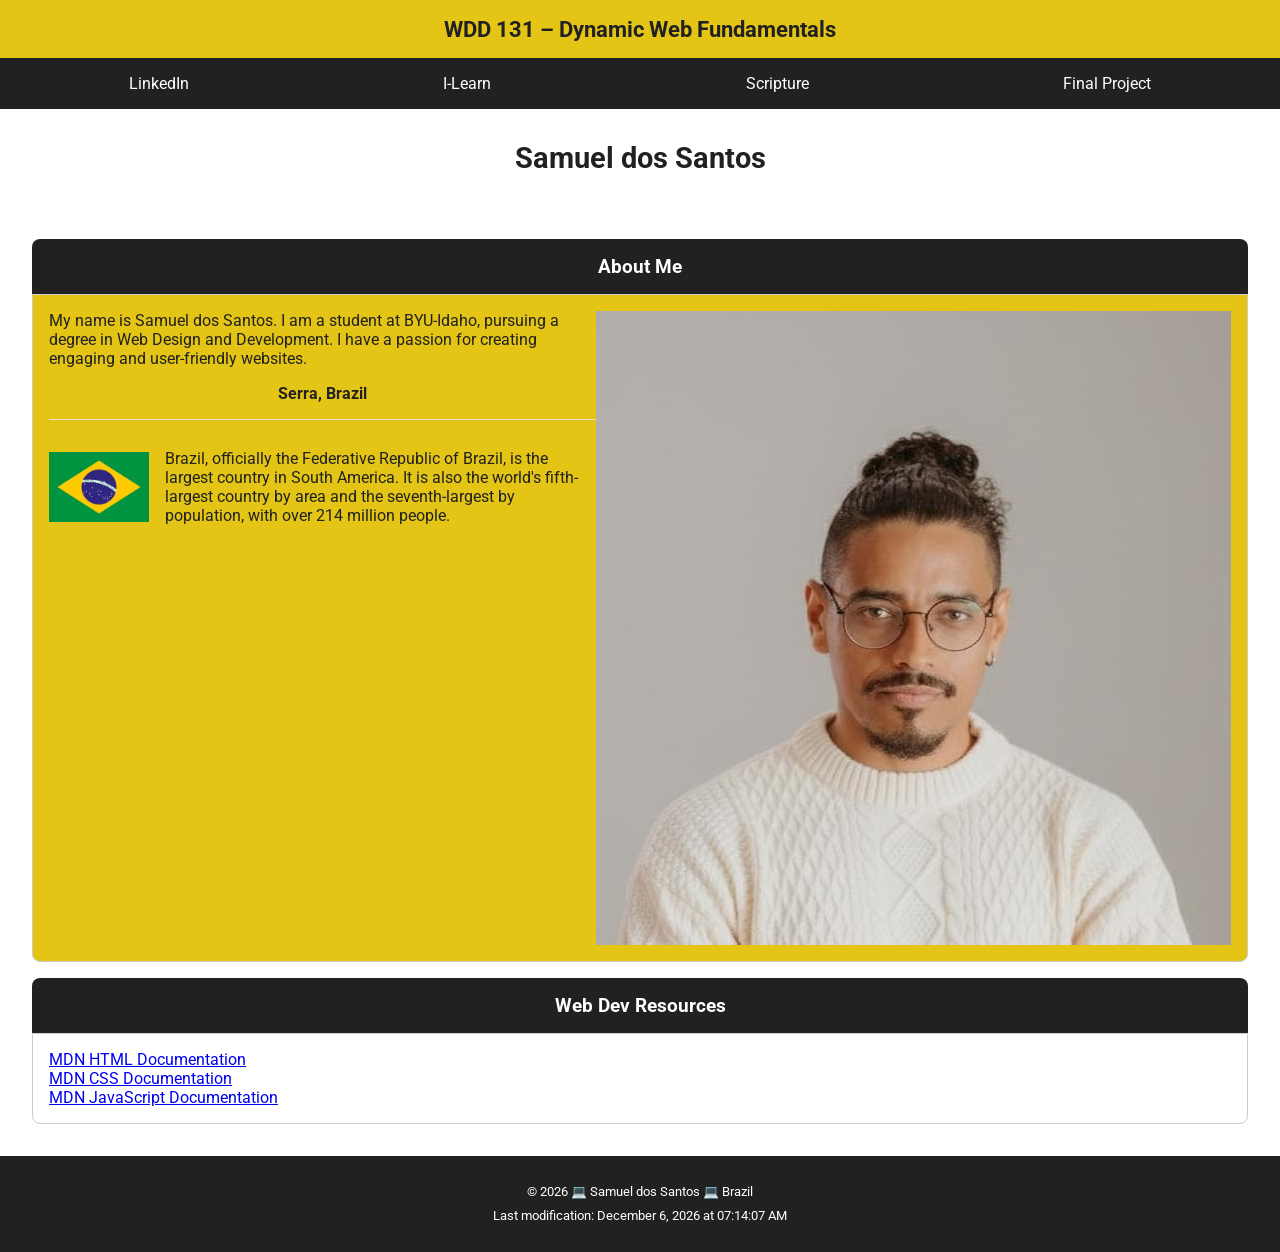
==== index.html @ 957829a3 "refactor: move home page to repository root" ====
<!DOCTYPE html>
<html lang="en">
<head>
    <meta charset="UTF-8">
    <meta name="viewport" content="width=device-width, initial-scale=1.0">
    <meta name="description" content="WDD 131 – Dynamic Web Fundamentals - Samuel dos Santos – This is a course project for BYU-Idaho's Web Design and Development program.">
    <meta name="author" content="Samuel dos Santos">

    <link rel="preconnect" href="https://fonts.googleapis.com">
    <link rel="preconnect" href="https://fonts.gstatic.com" crossorigin>
    <link href="https://fonts.googleapis.com/css2?family=Roboto:ital,wght@0,100..900;1,100..900&display=swap" rel="stylesheet">

    <title>WDD 131 – Dynamic Web Fundamentals - Samuel dos Santos</title>

    <link rel="stylesheet" href="styles/base.css">
    <script src="scripts/getdates.js" defer></script>
</head>
<body>
    <header>
        <span id="course-title">WDD 131 – Dynamic Web Fundamentals</span>

        <nav>
            <ul>
                <li><a target="_blank" rel="noopener noreferrer" href="https://www.linkedin.com/in/samucasantos/">LinkedIn</a></li>
                <li><a target="_blank" rel="noopener noreferrer" href="https://byupw.instructure.com/">I-Learn</a></li>
                <li><a target="_blank" rel="noopener noreferrer" href="https://www.churchofjesuschrist.org/study/scriptures/nt/rev/15?lang=por&id=p3#p3">Scripture</a></li>
                <li><a target="_blank" rel="noopener noreferrer" href="#">Final Project</a></li>
            </ul>
        </nav>
    </header>

    <main>
        <h1>Samuel dos Santos</h1>
        
        <div class="grid-container">
            <section class="card">
                <header>
                    <h2>About Me</h2>
                </header>
                
                <div class="about-me-container">
                    <div class="about-me">
                        <p>My name is Samuel dos Santos. I am a student at BYU-Idaho, pursuing a degree in Web Design and Development. 
                        I have a passion for creating engaging and user-friendly websites.</p>

                        <div class="flag-container">
                            <p>Serra, Brazil</p>

                            <div>
                                <img src="images/brazil-flag.jpg" alt="Official flag of Brazil">

                                <p>
                                    Brazil, officially the Federative Republic of Brazil, is the largest country in South America.
                                    It is also the world's fifth-largest country by area and the seventh-largest by population, with over 214 million people.
                                </p>
                            </div>
                        </div>
                    </div>

                    <img src="images/samuel-dos-santos.jpg" alt="Samuel dos Santos">
                </div>
            </section>
            <section class="card">
                <header>
                    <h2>Web Dev Resources</h2>
                </header>

                <div>
                    <ul>
                        <li><a target="_blank" rel="noopener noreferrer" href="https://developer.mozilla.org/en-US/docs/Web/HTML">MDN HTML Documentation</a></li>
                        <li><a target="_blank" rel="noopener noreferrer" href="https://developer.mozilla.org/en-US/docs/Web/CSS">MDN CSS Documentation</a></li>
                        <li><a target="_blank" rel="noopener noreferrer" href="https://developer.mozilla.org/en-US/docs/Web/JavaScript">MDN JavaScript Documentation</a></li>
                    </ul>
                </div>
            </section>
        </div>
    </main>

    <footer>
        <p>&copy; <span id="currentyear"></span> &#x1F4BB; Samuel dos Santos &#x1F4BB; Brazil</p>
        <p>Last modification: <span id="lastmodified"></span></p>
    </footer>
</body>
</html>
---- styles/base.css ----
:root {
    --primary-color: #e4c516;
    --secondary-color: #212121;
    --font-family: "Roboto", sans-serif;
}

* {
    box-sizing: border-box;
    padding: 0;
    margin: 0;
}

body > * {
    font-family: var(--font-family);
}

ul {
    list-style: none;
}

body {
    display: grid;
    grid-template-rows: auto auto 1fr auto;
}

#course-title {
    display: block;
    text-align: center;
    font-size: 1.4rem;
    padding: 1rem;
    background-color: var(--primary-color);
    color: var(--secondary-color);
    font-weight: bold;
}

header > nav {
    padding: 1rem;
    background-color: var(--secondary-color);
}

header > nav > ul {
    display: flex;
    justify-content: space-around;
    gap: 1.8rem;
}

header > nav > ul > li > a {
    text-decoration: none;
    color: #fff;
    transition: color 0.3s ease-in-out;
}

header > nav > ul > li > a:hover {
    color: var(--primary-color);
}

/* Main */
.grid-container {
    display: grid;
    gap: 1rem;
    padding: 2rem;
}

main > h1 {
    text-align: center;
    font-size: 1.8rem;
    color: var(--secondary-color);
    font-weight: bold;
    margin: 2rem 0;
}

/* Card */
.card {
    border-radius: 0.5rem;
}

.card header {
    font-size: .8rem;
    font-weight: bold;
    background-color: var(--secondary-color);
    color: #fff;
    border-radius: 0.5rem 0.5rem 0 0;
    padding: 1rem;
    text-align: center;
}

.card > div {
    padding: 1rem;
    border: 1px solid #ccc;
    border-radius: 0 0 0.5rem 0.5rem;
}

/* Flag */
main .flag-container > p {
    text-align: center;
    font-size: 1rem;
    font-weight: bold;
    margin-top: 1rem;
    padding-bottom: 1rem;
    border-bottom: 1px solid #ddd;
}

main .flag-container > div {
    display: flex;
    justify-content: space-around;
    align-items: center;
    gap: 1rem;
    color: var(--secondary-color);
}

/* About me */
.about-me-container {
    display: flex;
    background-color: var(--primary-color);
}

.about-me-container img {
    grid-column: 2 / 3;
}

.about-me-container .about-me {
    grid-column: 1 / 3;
}

.about-me p:first-child {
    margin-bottom: 1rem;
    color: var(--secondary-color);
}

main .about-me img {
    width: 100%;
    max-width: 100px;
    height: auto;
    margin: 1rem 0;
}

/* Footer */
footer {
    background-color: var(--secondary-color);
    text-align: center;
    color: #fff;
    padding: 1.5rem;
    line-height: 1.5rem;
    font-size: 0.8rem;
}
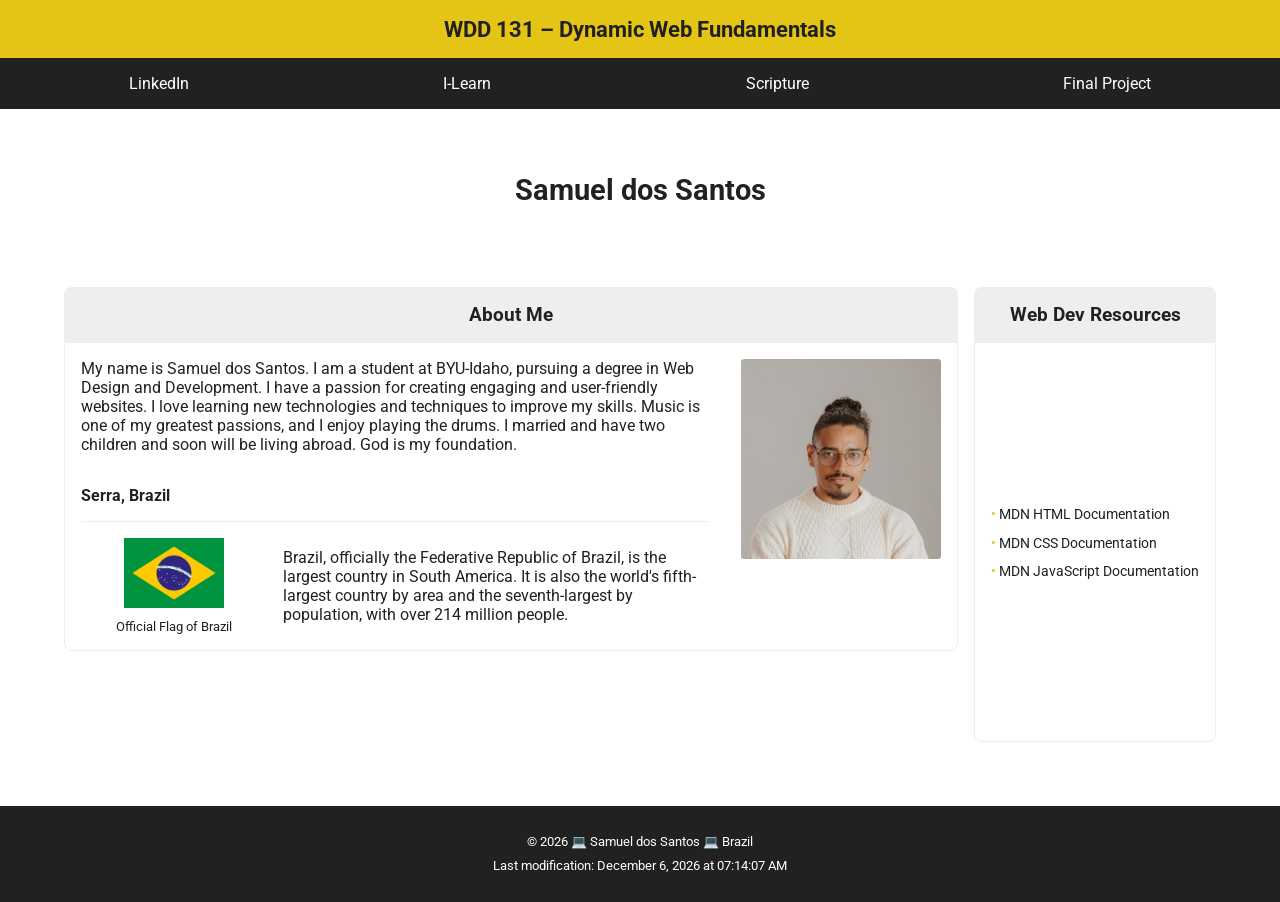
==== commit 5d0ea531: "feat: improve layout design" ====
--- a/index.html
+++ b/index.html
@@ -41,13 +41,17 @@
                 <div class="about-me-container">
                     <div class="about-me">
                         <p>My name is Samuel dos Santos. I am a student at BYU-Idaho, pursuing a degree in Web Design and Development. 
-                        I have a passion for creating engaging and user-friendly websites.</p>
+                        I have a passion for creating engaging and user-friendly websites. I love learning new technologies and techniques to improve my skills. 
+                        Music is one of my greatest passions, and I enjoy playing the drums. I married and have two children and soon will be living abroad. God is my foundation.</p>
 
                         <div class="flag-container">
                             <p>Serra, Brazil</p>
 
                             <div>
-                                <img src="images/brazil-flag.jpg" alt="Official flag of Brazil">
+                                <div class="flag-info">
+                                    <img src="images/brazil-flag.jpg" alt="Official flag of Brazil">
+                                    <p>Official Flag of Brazil</p>
+                                </div>
 
                                 <p>
                                     Brazil, officially the Federative Republic of Brazil, is the largest country in South America.
@@ -65,7 +69,7 @@
                     <h2>Web Dev Resources</h2>
                 </header>
 
-                <div>
+                <div class="resources">
                     <ul>
                         <li><a target="_blank" rel="noopener noreferrer" href="https://developer.mozilla.org/en-US/docs/Web/HTML">MDN HTML Documentation</a></li>
                         <li><a target="_blank" rel="noopener noreferrer" href="https://developer.mozilla.org/en-US/docs/Web/CSS">MDN CSS Documentation</a></li>
--- a/styles/base.css
+++ b/styles/base.css
@@ -55,30 +55,47 @@
 }
 
 /* Main */
+main {
+    display: grid;
+    gap: 1rem;
+    padding: 2rem;
+    max-width: 1300px;
+    margin: 0 auto;
+}
+
+main > h1 {
+    text-align: center;
+    font-size: 1.8rem;
+    color: var(--secondary-color);
+    font-weight: bold;
+    margin: 2rem 0;
+}
+
 .grid-container {
     display: grid;
     gap: 1rem;
     padding: 2rem;
 }
 
-main > h1 {
-    text-align: center;
-    font-size: 1.8rem;
-    color: var(--secondary-color);
-    font-weight: bold;
-    margin: 2rem 0;
-}
 
 /* Card */
 .card {
     border-radius: 0.5rem;
 }
 
+.card:first-child {
+    grid-column: 1 / 3;
+}
+
+.card:last-child {
+    grid-column: 3 / 3;
+}
+
 .card header {
     font-size: .8rem;
     font-weight: bold;
-    background-color: var(--secondary-color);
-    color: #fff;
+    background-color: #eee;
+    color: var(--secondary-color);
     border-radius: 0.5rem 0.5rem 0 0;
     padding: 1rem;
     text-align: center;
@@ -86,21 +103,48 @@
 
 .card > div {
     padding: 1rem;
-    border: 1px solid #ccc;
+    border: 1px solid #eee;
     border-radius: 0 0 0.5rem 0.5rem;
 }
 
+img {
+    width: 100%;
+    max-width: 200px;
+    height: 100%;
+}
+
+img:first-child {
+    max-width: 100px;
+}
+
+img:last-child {
+    border-radius: .2rem;
+}
+
 /* Flag */
-main .flag-container > p {
-    text-align: center;
+.flag-container {
+    padding-top: 1rem;
+}
+
+.flag-container .flag-info {
+    width: 100%;
+    text-align: center;
+    font-size: 0.8rem;
+}
+
+.flag-container .flag-info p {
+    margin-top: 0.5rem;
+    color: var(--secondary-color);
+}
+
+.flag-container > p {
     font-size: 1rem;
     font-weight: bold;
-    margin-top: 1rem;
     padding-bottom: 1rem;
-    border-bottom: 1px solid #ddd;
-}
-
-main .flag-container > div {
+    border-bottom: 1px solid #eee;
+}
+
+.flag-container > div {
     display: flex;
     justify-content: space-around;
     align-items: center;
@@ -111,15 +155,7 @@
 /* About me */
 .about-me-container {
     display: flex;
-    background-color: var(--primary-color);
-}
-
-.about-me-container img {
-    grid-column: 2 / 3;
-}
-
-.about-me-container .about-me {
-    grid-column: 1 / 3;
+    gap: 2rem;
 }
 
 .about-me p:first-child {
@@ -127,11 +163,35 @@
     color: var(--secondary-color);
 }
 
-main .about-me img {
-    width: 100%;
-    max-width: 100px;
-    height: auto;
-    margin: 1rem 0;
+/* Resources */
+.resources {
+    min-height: 400px;
+    padding: 1rem;
+    display: flex;
+    align-items: center;
+    justify-content: center;
+}
+
+.resources ul {
+    display: flex;
+    flex-direction: column;
+    gap: .6rem;
+}
+
+.resources a {
+    color: var(--secondary-color);
+    text-decoration: none;
+    transition: color 0.3s ease-in-out;
+    font-size: .876rem;
+}
+
+.resources a:before {
+    content: "• ";
+    color: var(--primary-color);
+}
+
+.resources a:hover {
+    color: var(--primary-color);
 }
 
 /* Footer */
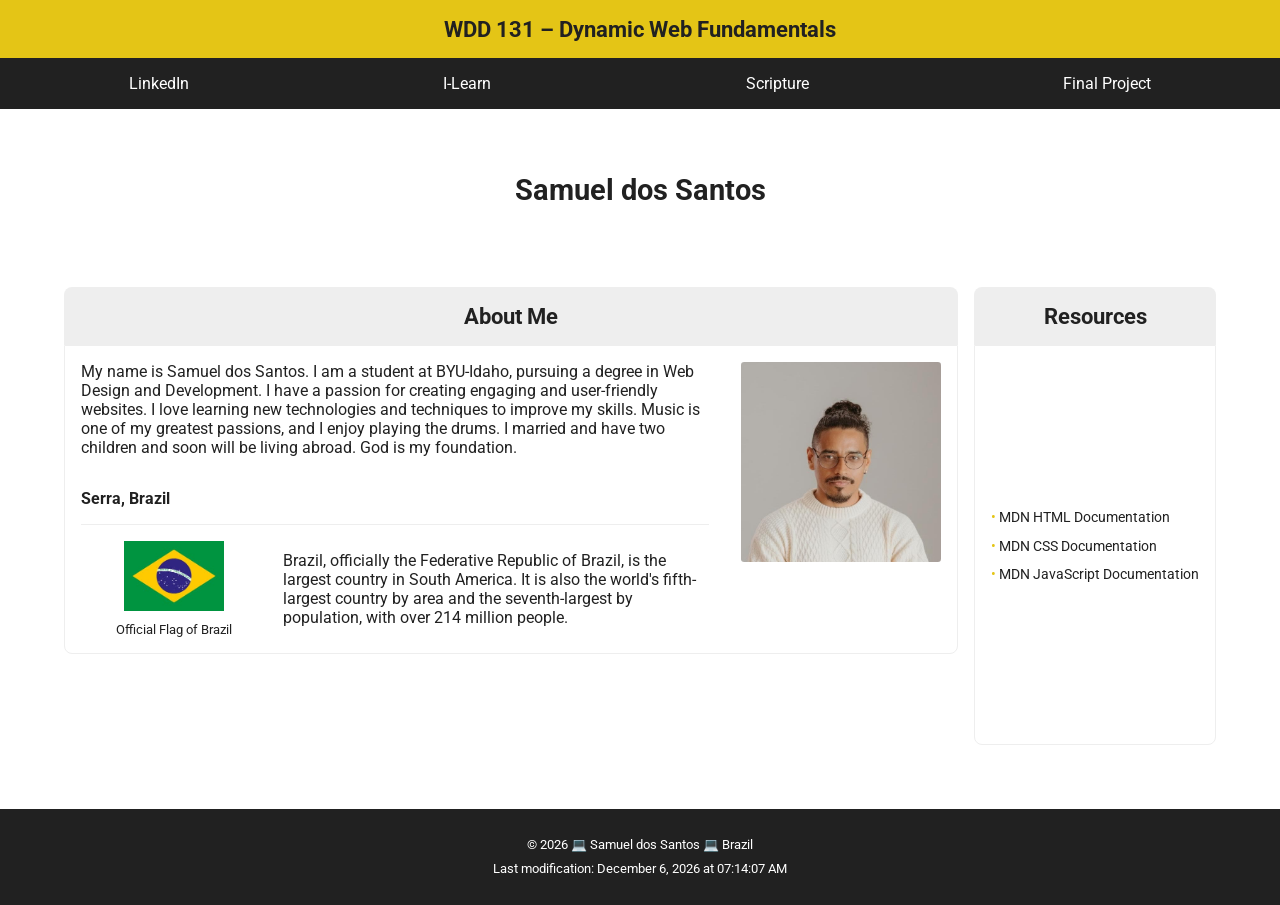
==== commit 3c70eddd: "feat: fix HTML tags" ====
--- a/index.html
+++ b/index.html
@@ -34,9 +34,7 @@
         
         <div class="grid-container">
             <section class="card">
-                <header>
-                    <h2>About Me</h2>
-                </header>
+                <h2>About Me</h2>
                 
                 <div class="about-me-container">
                     <div class="about-me">
@@ -65,9 +63,7 @@
                 </div>
             </section>
             <section class="card">
-                <header>
-                    <h2>Web Dev Resources</h2>
-                </header>
+                <h2>Resources</h2>
 
                 <div class="resources">
                     <ul>
--- a/styles/base.css
+++ b/styles/base.css
@@ -91,8 +91,8 @@
     grid-column: 3 / 3;
 }
 
-.card header {
-    font-size: .8rem;
+.card h2 {
+    font-size: 1.4rem;
     font-weight: bold;
     background-color: #eee;
     color: var(--secondary-color);
